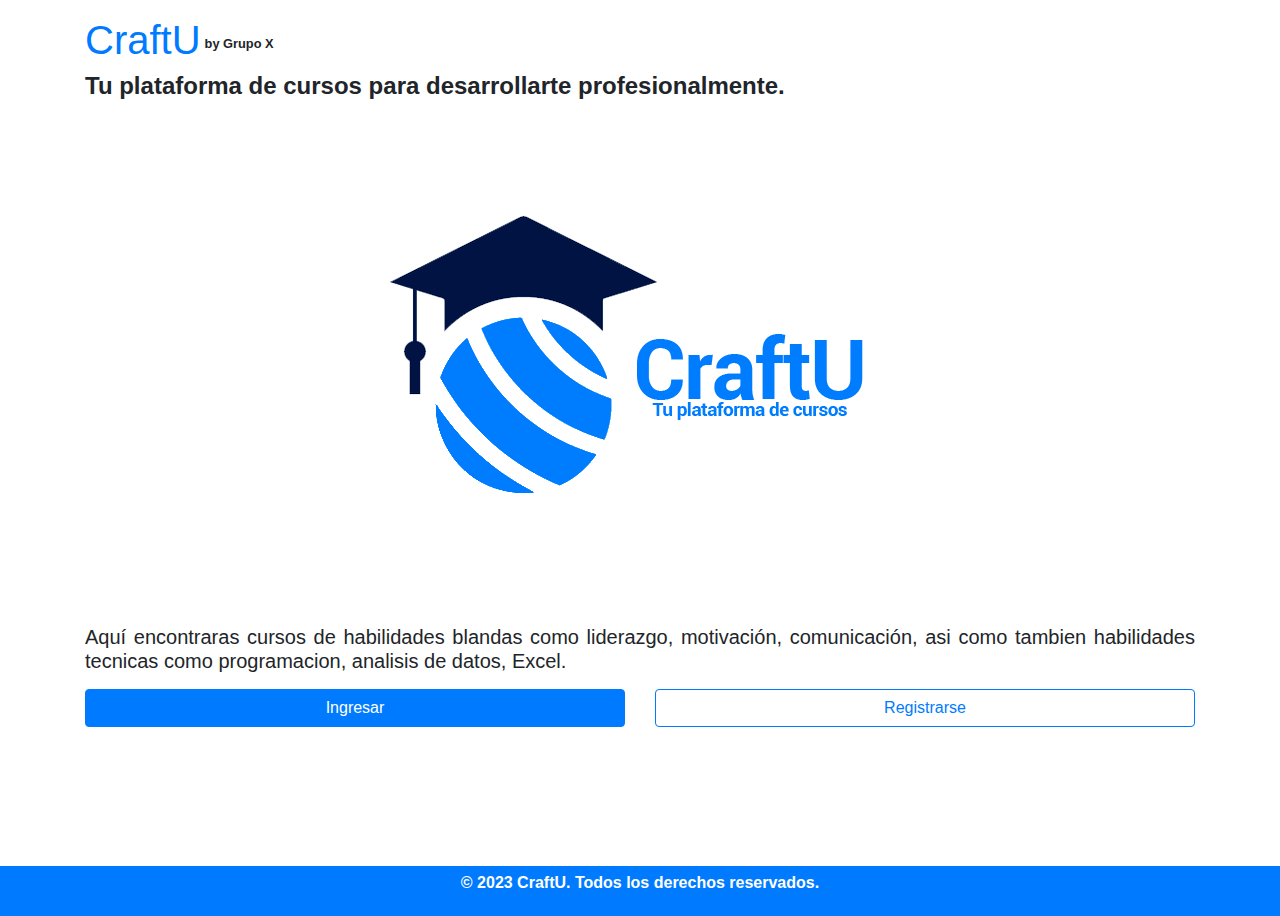
==== index.html @ 6de4d377 "First commit" ====
<!DOCTYPE html>
<html lang="en">
<head>
  <meta charset="UTF-8">
  <meta name="viewport" content="width=device-width, initial-scale=1.0">
  <title>CraftU</title>

  <!-- Include Bootstrap CSS and JS -->
  <link rel="stylesheet" href="https://maxcdn.bootstrapcdn.com/bootstrap/4.5.2/css/bootstrap.min.css">
  <script src="https://code.jquery.com/jquery-3.5.1.slim.min.js"></script>
  <script src="https://cdn.jsdelivr.net/npm/@popperjs/core@2.9.2/dist/umd/popper.min.js"></script>
  <script src="https://maxcdn.bootstrapcdn.com/bootstrap/4.5.2/js/bootstrap.min.js"></script>
  <link rel="stylesheet" href="styles.css">
</head>
<body>
  <!-- Page Content -->
  <div class="container text-start mt-3">
    <div class="d-flex align-items-center">
        <h1 class="text-primary">CraftU</h1>
        <small class="ml-1 font-weight-bold">by Grupo X</small>
    </div>
    
    <h4 class="font-weight-bold text-justify">Tu plataforma de cursos para desarrollarte profesionalmente.</h4>
    <div style="text-align: center;">
    <img src="Multimedia/herobanner.png" alt="CraftU Image" class="img-fluid mt-3 img-responsive" style="display: inline-block; margin: 0 auto;">
    </div>
    
    <h5 class="text-justify">Aquí encontraras cursos de habilidades blandas como liderazgo, motivación,  comunicación, asi como tambien habilidades tecnicas como programacion, analisis de datos, Excel.</h5>
    <!-- Buttons -->
    <div class="row mt-3">
      <div class="col">
        <a href="login.html" class="rounded-10 btn btn-primary btn-block">Ingresar</a>
      </div>
      <div class="col">
        <a href="register.html" class="rounded-10 btn btn-outline-primary btn-block">Registrarse</a>
      </div>
    </div>
  </div>
    
  <p class="linea-invisible"></p>

    <!-- Aca empieza el Pie de Pagina -->
  <footer class="d-flex justify-content-center align-items-center">
    <div class="footer-content">
        <p>© 2023 CraftU. Todos los derechos reservados.</p>
    </div>
  </footer>

</body>

</html>
---- styles.css ----
html {
    height: 100%;
}

body {
    min-height: 100vh;
    position: relative;
}
.curso {
    display: flex;
    flex-direction: column;
    align-items: flex-start;
    padding: 10px;
    background-color: #F2F8FF;
    margin-bottom: 20px;
}

.curso img {
    max-width: 200px; 
}

.curso-info {
    margin-left: 10px;
}

.curso a {
    margin-top: 10px;
}

.boton{
    margin-top: 20px;
    margin-bottom: 20px;
}

.linea-negra {
    border: 1px solid rgba(207, 206, 206, 0.719);
    width: 100%; 
}

.linea-invisible {
    border: 1px solid #007bff00;
    width: 100%; 
}

/* Estilos para la barra de navegación */

.navbar-brand {
    font-weight: bold;
    font-size: 20px;
}

.nav-item {
    margin-right: 20px;
}


/* Se hace para editar los estilos de bootstrap y poder poner en color blanco los textos*/
/* Establecer el color de los enlaces de navegación a blanco */
.navbar-dark .navbar-nav .nav-link {
    color: white;
}

/* Cambiar el color de fondo de la barra de navegación a azul (#007bff) */
.navbar {
    background-color: #007bff;
    width: 100%; 
}

/* Estilos para el footer */
footer {
    background-color: #007bff;
    color: #fff; 
    font-weight: bold;
    width: 100%;
    padding: 5px 0;
    position: absolute;
    bottom: 0;
}

.footer-content{
    display: flex;
    justify-content: center;
    align-items: center;
}
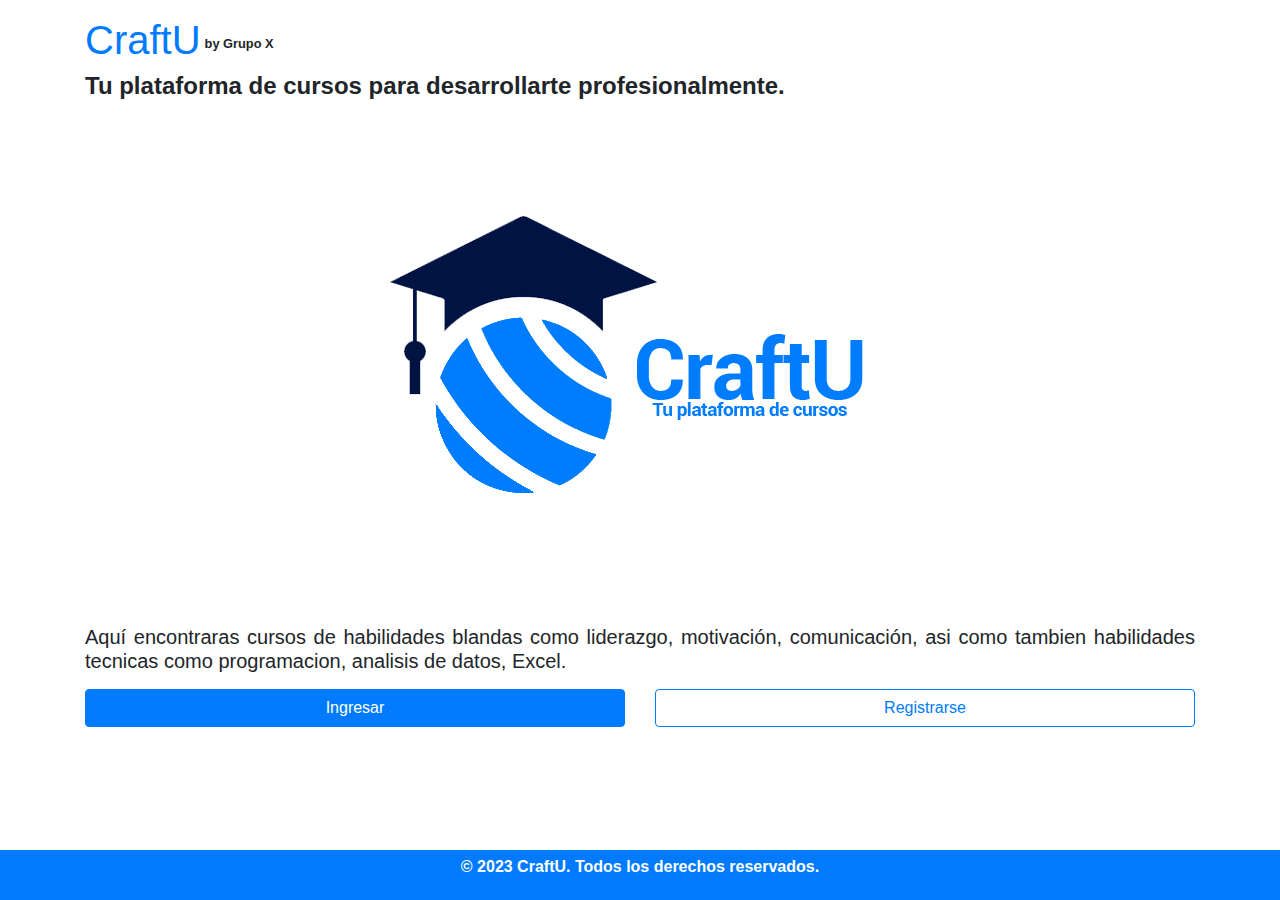
==== commit 6eb74511: "fix layout" ====
--- a/index.html
+++ b/index.html
@@ -14,7 +14,7 @@
 </head>
 <body>
   <!-- Page Content -->
-  <div class="container text-start mt-3">
+  <div class="container text-start pt-3">
     <div class="d-flex align-items-center">
         <h1 class="text-primary">CraftU</h1>
         <small class="ml-1 font-weight-bold">by Grupo X</small>
--- a/styles.css
+++ b/styles.css
@@ -1,12 +1,24 @@
+*{
+    box-sizing: border-box;
+}
 html {
     height: 100%;
 }
 
 body {
+    width: 100vw;
     min-height: 100vh;
     position: relative;
 }
+
+#cursos {
+    width: 100vw;
+}
+.cursos {
+    margin-bottom: 100px;
+}
 .curso {
+    width: 100%;
     display: flex;
     flex-direction: column;
     align-items: flex-start;
@@ -16,11 +28,11 @@
 }
 
 .curso img {
-    max-width: 200px; 
+    max-width: 100%; 
 }
 
 .curso-info {
-    margin-left: 10px;
+    padding: 10px;
 }
 
 .curso a {
@@ -50,9 +62,21 @@
 }
 
 .nav-item {
-    margin-right: 20px;
+    font-size: 1rem;
 }
 
+.navbar ul {
+    display: flex;
+    flex-direction: row;
+}
+
+.navbar ul li {
+    padding: 0 10px;
+}
+
+.red-text {
+    color: red;
+}
 
 /* Se hace para editar los estilos de bootstrap y poder poner en color blanco los textos*/
 /* Establecer el color de los enlaces de navegación a blanco */
@@ -81,4 +105,14 @@
     display: flex;
     justify-content: center;
     align-items: center;
+}
+
+/*Se cambia el layout para dispositivos Desktop*/
+@media(min-width: 600px) {
+    .curso-data {
+        display: flex;
+    }
+    .curso img {
+        max-width: 200px; 
+    }
 }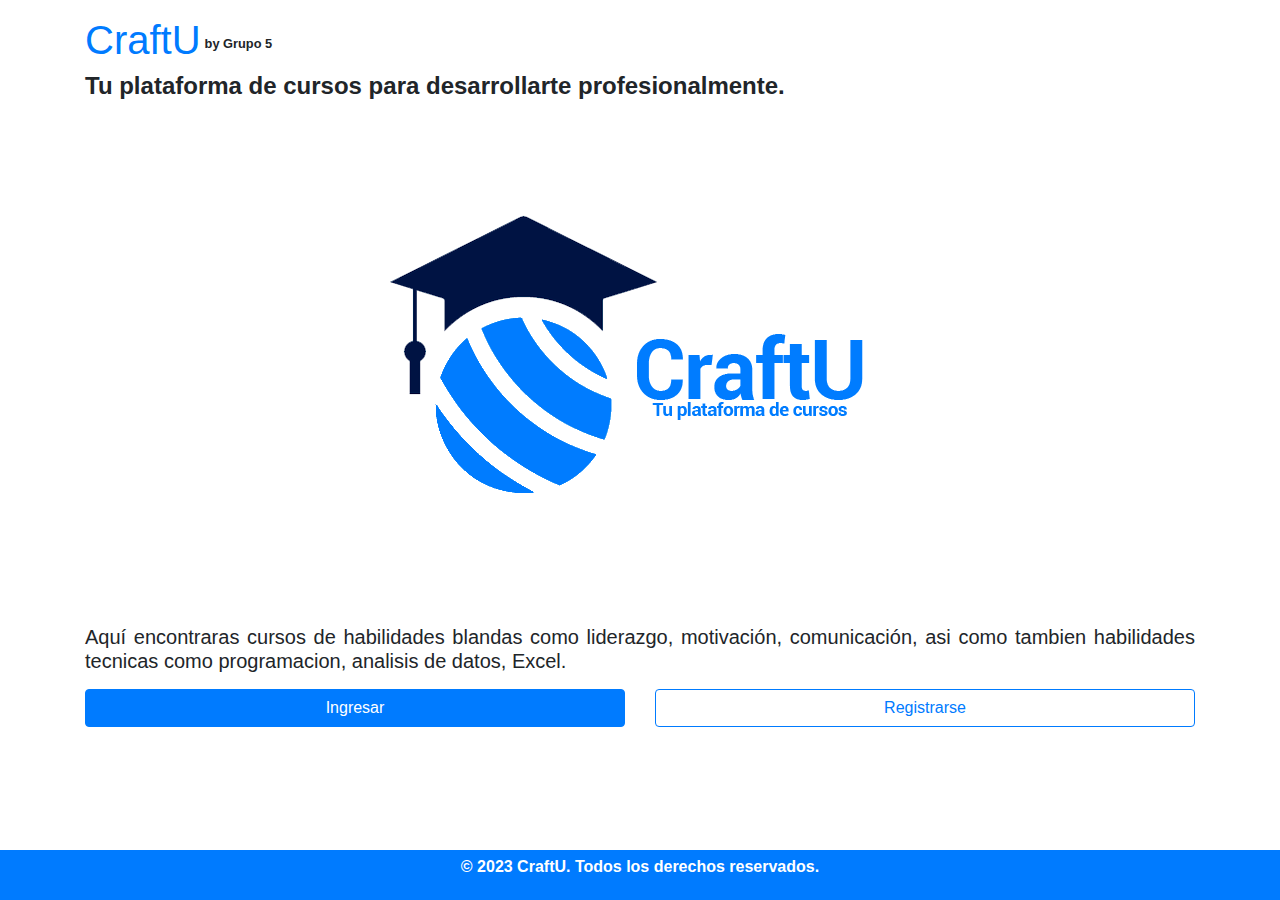
==== commit 003608f6: "updated group number" ====
--- a/index.html
+++ b/index.html
@@ -17,7 +17,7 @@
   <div class="container text-start pt-3">
     <div class="d-flex align-items-center">
         <h1 class="text-primary">CraftU</h1>
-        <small class="ml-1 font-weight-bold">by Grupo X</small>
+        <small class="ml-1 font-weight-bold">by Grupo 5</small>
     </div>
     
     <h4 class="font-weight-bold text-justify">Tu plataforma de cursos para desarrollarte profesionalmente.</h4>
